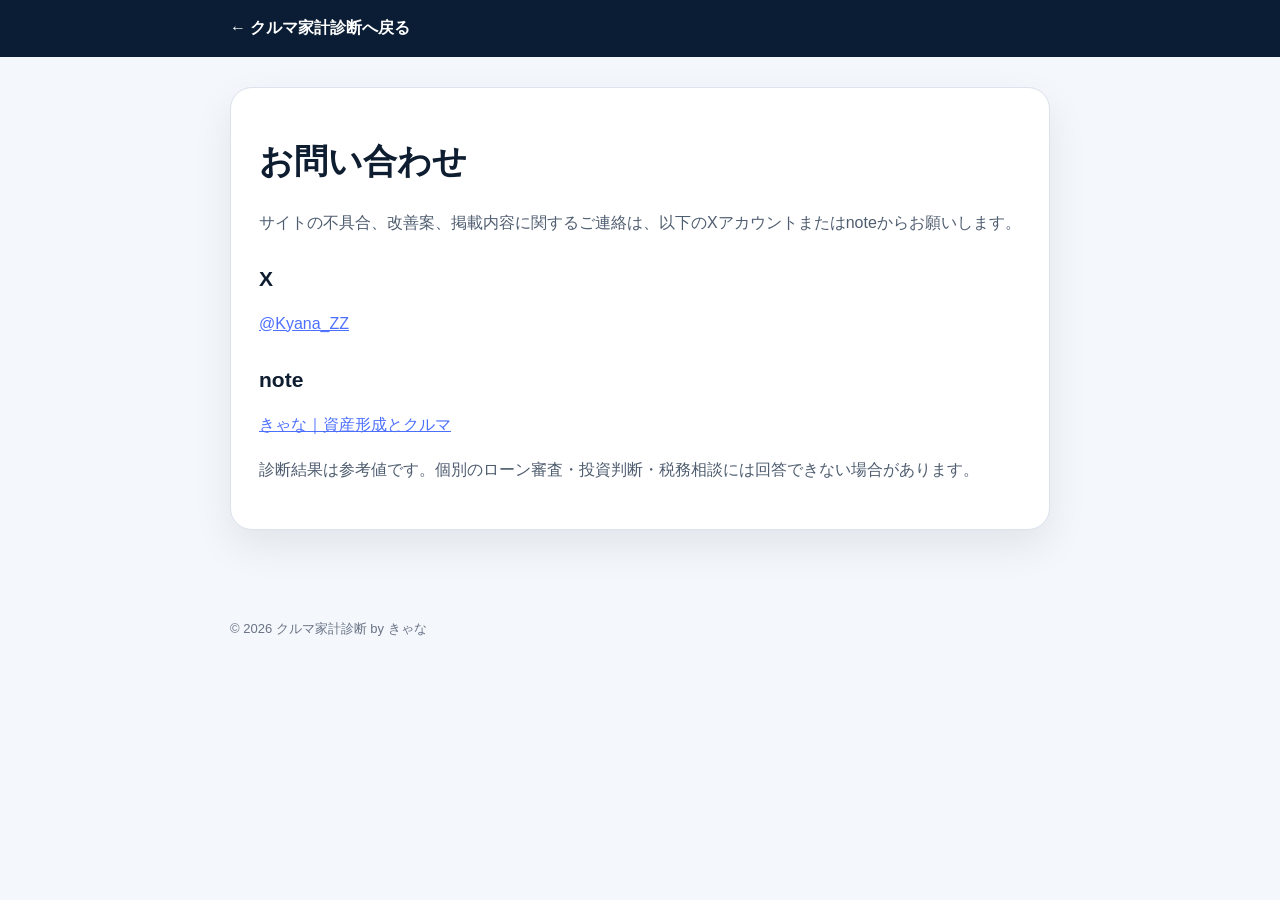
==== contact.html @ e6544a97 "Add files via upload" ====
<!doctype html><html lang="ja"><head><meta charset="utf-8"><meta name="viewport" content="width=device-width,initial-scale=1">
<title>お問い合わせ｜クルマ家計診断</title><meta name="robots" content="index,follow"><link rel="canonical" href="https://kuruma-kakei.vercel.app/contact.html">
<style>
:root{--ink:#0f1d31;--muted:#697386;--line:#dce3ed;--blue:#4d6fff}
*{box-sizing:border-box}body{margin:0;font-family:-apple-system,BlinkMacSystemFont,"Segoe UI","Noto Sans JP",sans-serif;background:#f4f7fb;color:var(--ink)}
.wrap{max-width:860px;margin:auto;padding:30px 20px}.top{background:#0b1d35;color:#fff;padding:18px 0}.top a{color:#fff;text-decoration:none;font-weight:800}
.card{background:#fff;border:1px solid var(--line);border-radius:22px;padding:28px;box-shadow:0 16px 40px rgba(15,29,49,.08)}
h1{font-size:34px}h2{margin-top:30px;font-size:21px}p,li{line-height:1.85;color:#4f5d70}
a{color:var(--blue)}footer{padding:30px 0;color:var(--muted);font-size:13px}
</style>
</head>
<body><div class="top"><div class="wrap" style="padding-top:0;padding-bottom:0"><a href="/">← クルマ家計診断へ戻る</a></div></div>
<main class="wrap"><div class="card"><h1>お問い合わせ</h1><p>サイトの不具合、改善案、掲載内容に関するご連絡は、以下のXアカウントまたはnoteからお願いします。</p>
<h2>X</h2><p><a href="https://x.com/Kyana_ZZ" target="_blank" rel="noopener noreferrer">@Kyana_ZZ</a></p>
<h2>note</h2><p><a href="https://note.com/kanash1226" target="_blank" rel="noopener noreferrer">きゃな｜資産形成とクルマ</a></p>
<p>診断結果は参考値です。個別のローン審査・投資判断・税務相談には回答できない場合があります。</p></div></main>
<footer><div class="wrap">© 2026 クルマ家計診断 by きゃな</div></footer></body></html>
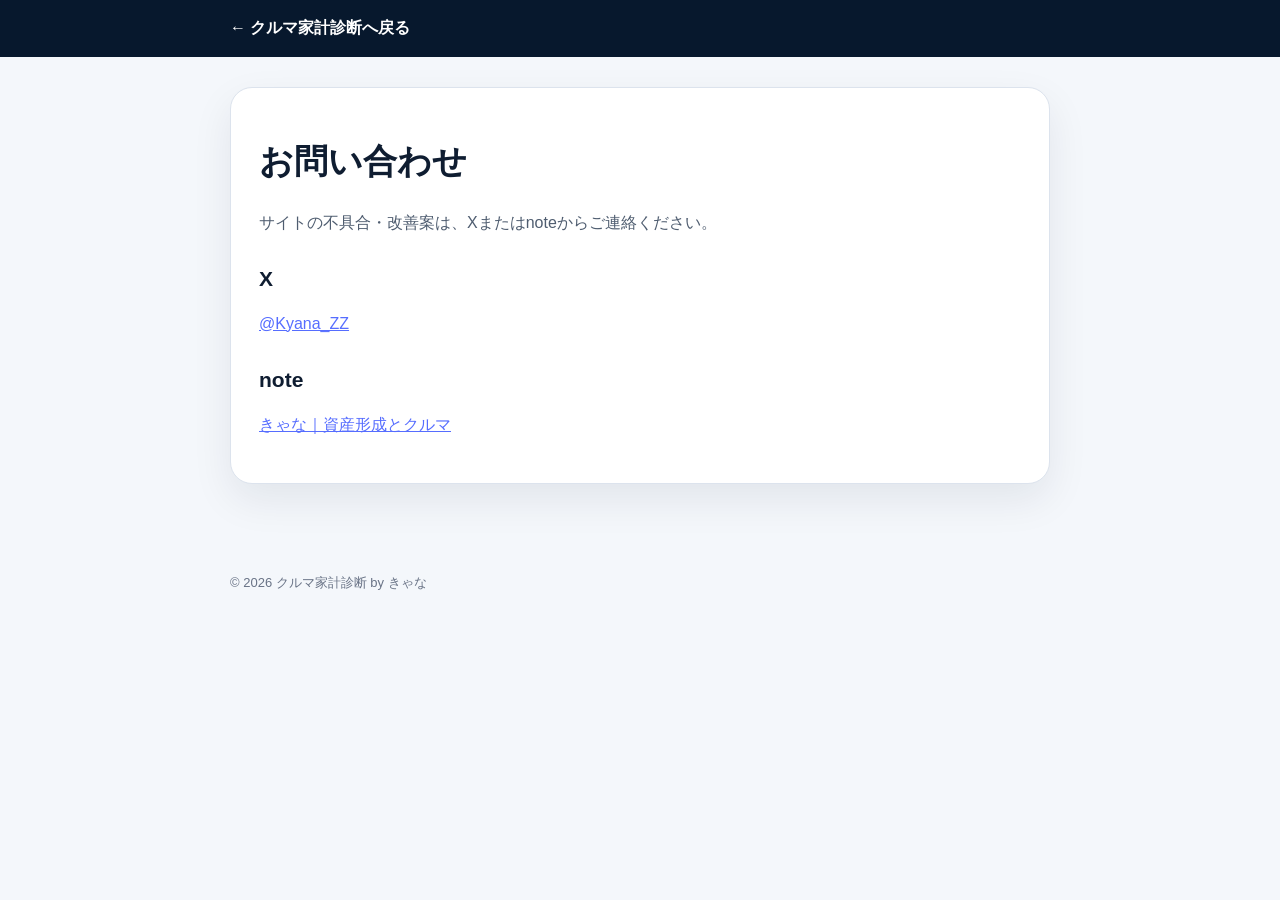
==== commit 40c5cfe0: "Add files via upload" ====
--- a/contact.html
+++ b/contact.html
@@ -1,17 +1 @@
-<!doctype html><html lang="ja"><head><meta charset="utf-8"><meta name="viewport" content="width=device-width,initial-scale=1">
-<title>お問い合わせ｜クルマ家計診断</title><meta name="robots" content="index,follow"><link rel="canonical" href="https://kuruma-kakei.vercel.app/contact.html">
-<style>
-:root{--ink:#0f1d31;--muted:#697386;--line:#dce3ed;--blue:#4d6fff}
-*{box-sizing:border-box}body{margin:0;font-family:-apple-system,BlinkMacSystemFont,"Segoe UI","Noto Sans JP",sans-serif;background:#f4f7fb;color:var(--ink)}
-.wrap{max-width:860px;margin:auto;padding:30px 20px}.top{background:#0b1d35;color:#fff;padding:18px 0}.top a{color:#fff;text-decoration:none;font-weight:800}
-.card{background:#fff;border:1px solid var(--line);border-radius:22px;padding:28px;box-shadow:0 16px 40px rgba(15,29,49,.08)}
-h1{font-size:34px}h2{margin-top:30px;font-size:21px}p,li{line-height:1.85;color:#4f5d70}
-a{color:var(--blue)}footer{padding:30px 0;color:var(--muted);font-size:13px}
-</style>
-</head>
-<body><div class="top"><div class="wrap" style="padding-top:0;padding-bottom:0"><a href="/">← クルマ家計診断へ戻る</a></div></div>
-<main class="wrap"><div class="card"><h1>お問い合わせ</h1><p>サイトの不具合、改善案、掲載内容に関するご連絡は、以下のXアカウントまたはnoteからお願いします。</p>
-<h2>X</h2><p><a href="https://x.com/Kyana_ZZ" target="_blank" rel="noopener noreferrer">@Kyana_ZZ</a></p>
-<h2>note</h2><p><a href="https://note.com/kanash1226" target="_blank" rel="noopener noreferrer">きゃな｜資産形成とクルマ</a></p>
-<p>診断結果は参考値です。個別のローン審査・投資判断・税務相談には回答できない場合があります。</p></div></main>
-<footer><div class="wrap">© 2026 クルマ家計診断 by きゃな</div></footer></body></html>+<!doctype html><html lang="ja"><head><meta charset="utf-8"><meta name="viewport" content="width=device-width,initial-scale=1"><title>お問い合わせ｜クルマ家計診断</title><link rel="canonical" href="https://kuruma-kakei.vercel.app/contact.html"><style>*{box-sizing:border-box}body{margin:0;font-family:-apple-system,BlinkMacSystemFont,"Segoe UI","Noto Sans JP",sans-serif;background:#f4f7fb;color:#0f1d31}.wrap{max-width:860px;margin:auto;padding:30px 20px}.top{background:#07182d;color:#fff;padding:18px 0}.top a{color:#fff;text-decoration:none;font-weight:800}.card{background:#fff;border:1px solid #dce3ed;border-radius:22px;padding:28px;box-shadow:0 16px 40px rgba(15,29,49,.08)}h1{font-size:34px}h2{margin-top:30px;font-size:21px}p,li{line-height:1.85;color:#4f5d70}a{color:#566dff}footer{padding:30px 0;color:#697386;font-size:13px}</style></head><body><div class="top"><div class="wrap" style="padding-top:0;padding-bottom:0"><a href="/">← クルマ家計診断へ戻る</a></div></div><main class="wrap"><div class="card"><h1>お問い合わせ</h1><p>サイトの不具合・改善案は、Xまたはnoteからご連絡ください。</p><h2>X</h2><p><a href="https://x.com/Kyana_ZZ" target="_blank">@Kyana_ZZ</a></p><h2>note</h2><p><a href="https://note.com/kanash1226" target="_blank">きゃな｜資産形成とクルマ</a></p></div></main><footer><div class="wrap">© 2026 クルマ家計診断 by きゃな</div></footer></body></html>
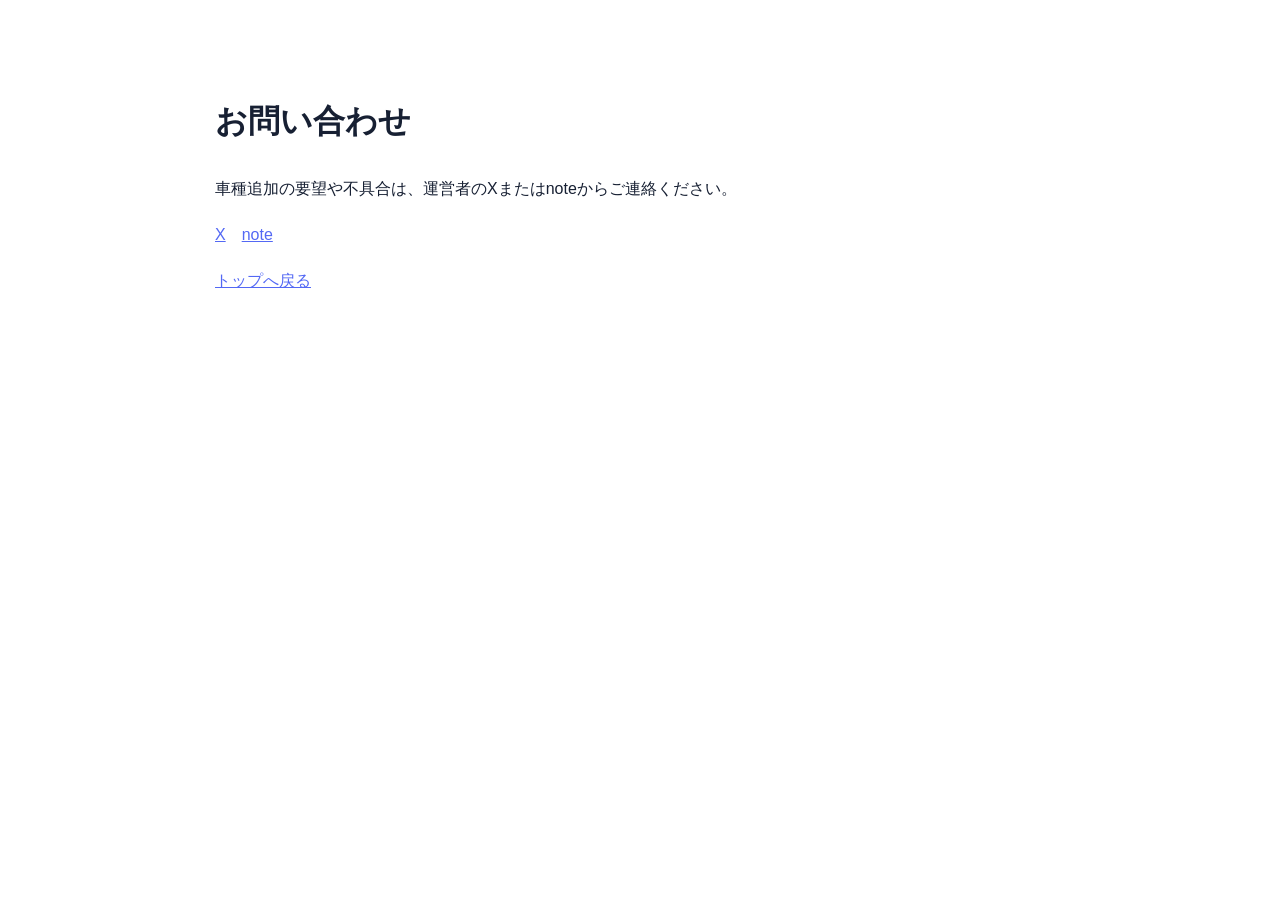
==== commit 59190f04: "Add files via upload" ====
--- a/contact.html
+++ b/contact.html
@@ -1 +1 @@
-<!doctype html><html lang="ja"><head><meta charset="utf-8"><meta name="viewport" content="width=device-width,initial-scale=1"><title>お問い合わせ｜クルマ家計診断</title><link rel="canonical" href="https://kuruma-kakei.vercel.app/contact.html"><style>*{box-sizing:border-box}body{margin:0;font-family:-apple-system,BlinkMacSystemFont,"Segoe UI","Noto Sans JP",sans-serif;background:#f4f7fb;color:#0f1d31}.wrap{max-width:860px;margin:auto;padding:30px 20px}.top{background:#07182d;color:#fff;padding:18px 0}.top a{color:#fff;text-decoration:none;font-weight:800}.card{background:#fff;border:1px solid #dce3ed;border-radius:22px;padding:28px;box-shadow:0 16px 40px rgba(15,29,49,.08)}h1{font-size:34px}h2{margin-top:30px;font-size:21px}p,li{line-height:1.85;color:#4f5d70}a{color:#566dff}footer{padding:30px 0;color:#697386;font-size:13px}</style></head><body><div class="top"><div class="wrap" style="padding-top:0;padding-bottom:0"><a href="/">← クルマ家計診断へ戻る</a></div></div><main class="wrap"><div class="card"><h1>お問い合わせ</h1><p>サイトの不具合・改善案は、Xまたはnoteからご連絡ください。</p><h2>X</h2><p><a href="https://x.com/Kyana_ZZ" target="_blank">@Kyana_ZZ</a></p><h2>note</h2><p><a href="https://note.com/kanash1226" target="_blank">きゃな｜資産形成とクルマ</a></p></div></main><footer><div class="wrap">© 2026 クルマ家計診断 by きゃな</div></footer></body></html>+<!doctype html><html lang="ja"><meta charset="utf-8"><meta name="viewport" content="width=device-width"><title>お問い合わせ｜クルマ家計診断</title><style>body{font-family:sans-serif;max-width:850px;margin:50px auto;padding:20px;line-height:1.9;color:#172033}a{color:#5368f4}</style><h1>お問い合わせ</h1><p>車種追加の要望や不具合は、運営者のXまたはnoteからご連絡ください。</p><p><a href="https://x.com/Kyana_ZZ">X</a>　<a href="https://note.com/kanash1226">note</a></p><p><a href="index.html">トップへ戻る</a></p></html>
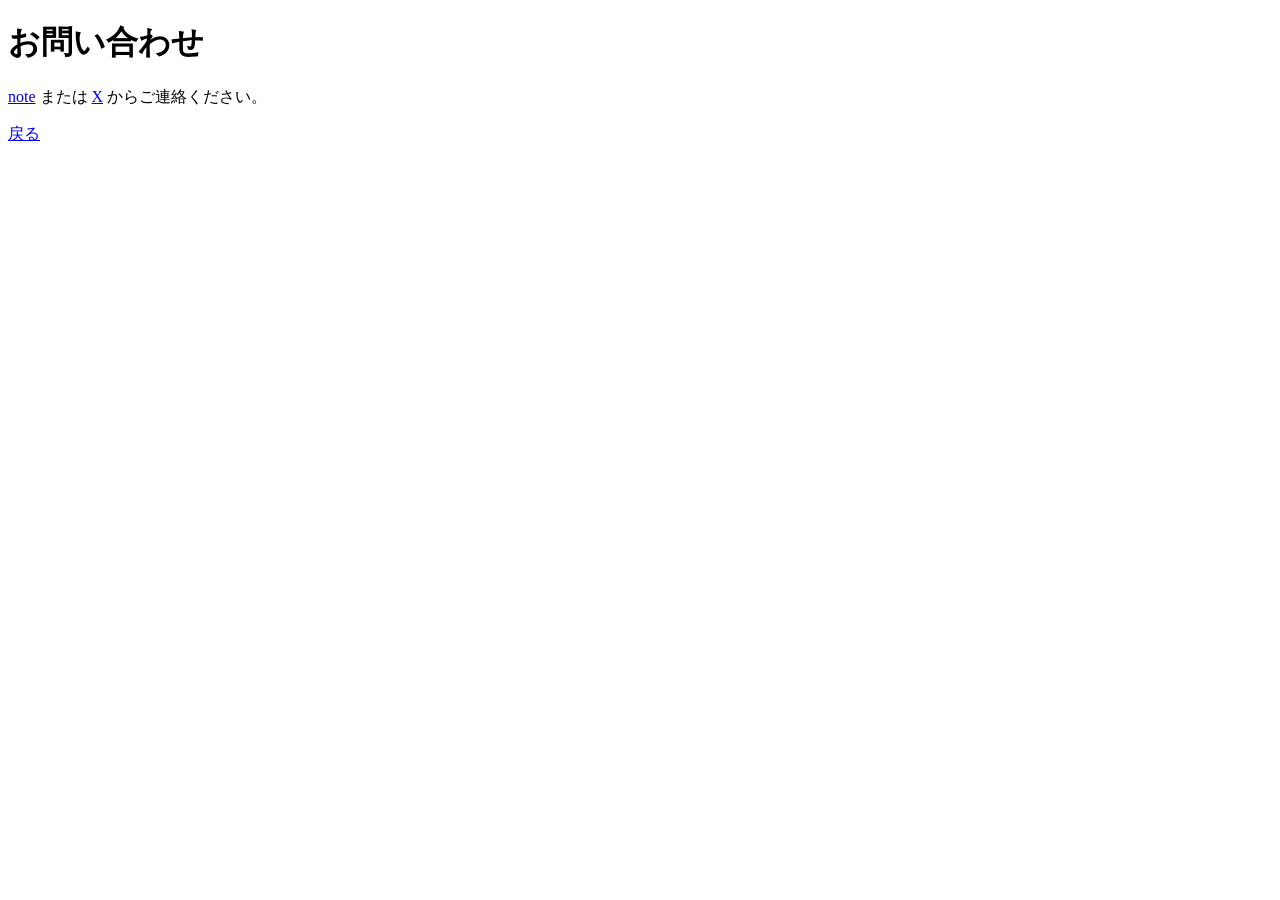
==== commit 1b47d5fa: "Add files via upload" ====
--- a/contact.html
+++ b/contact.html
@@ -1 +1 @@
-<!doctype html><html lang="ja"><meta charset="utf-8"><meta name="viewport" content="width=device-width"><title>お問い合わせ｜クルマ家計診断</title><style>body{font-family:sans-serif;max-width:850px;margin:50px auto;padding:20px;line-height:1.9;color:#172033}a{color:#5368f4}</style><h1>お問い合わせ</h1><p>車種追加の要望や不具合は、運営者のXまたはnoteからご連絡ください。</p><p><a href="https://x.com/Kyana_ZZ">X</a>　<a href="https://note.com/kanash1226">note</a></p><p><a href="index.html">トップへ戻る</a></p></html>+<!doctype html><meta charset="utf-8"><title>お問い合わせ</title><h1>お問い合わせ</h1><p><a href="https://note.com/kanash1226">note</a> または <a href="https://x.com/Kyana_ZZ">X</a> からご連絡ください。</p><a href="index.html">戻る</a>
